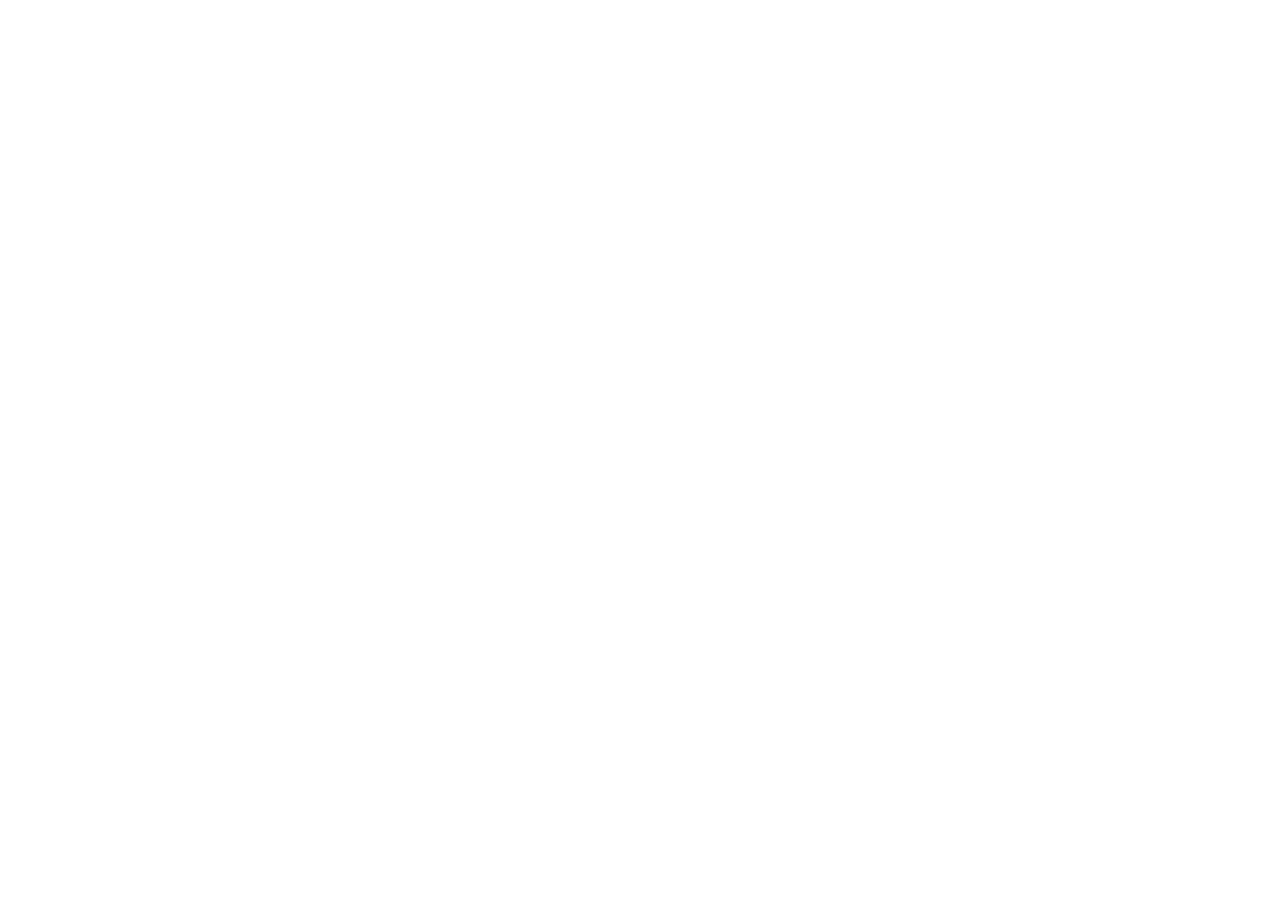
==== 1/index.html @ 696956a7 "ejercicio terminado" ====
<!-- En una página con muchas imágenes mostrar una alerta cuando esté
cargado el DOM y otra después que las imágenes se hayan cargado.

Tip: Investigar el evento window.onload

-->

<!DOCTYPE html>
<html lang="en" dir="ltr">
  <head>
    <meta charset="utf-8">
    <title>Ejercicio1</title>
  </head>
  <body>

  </body>
</html>
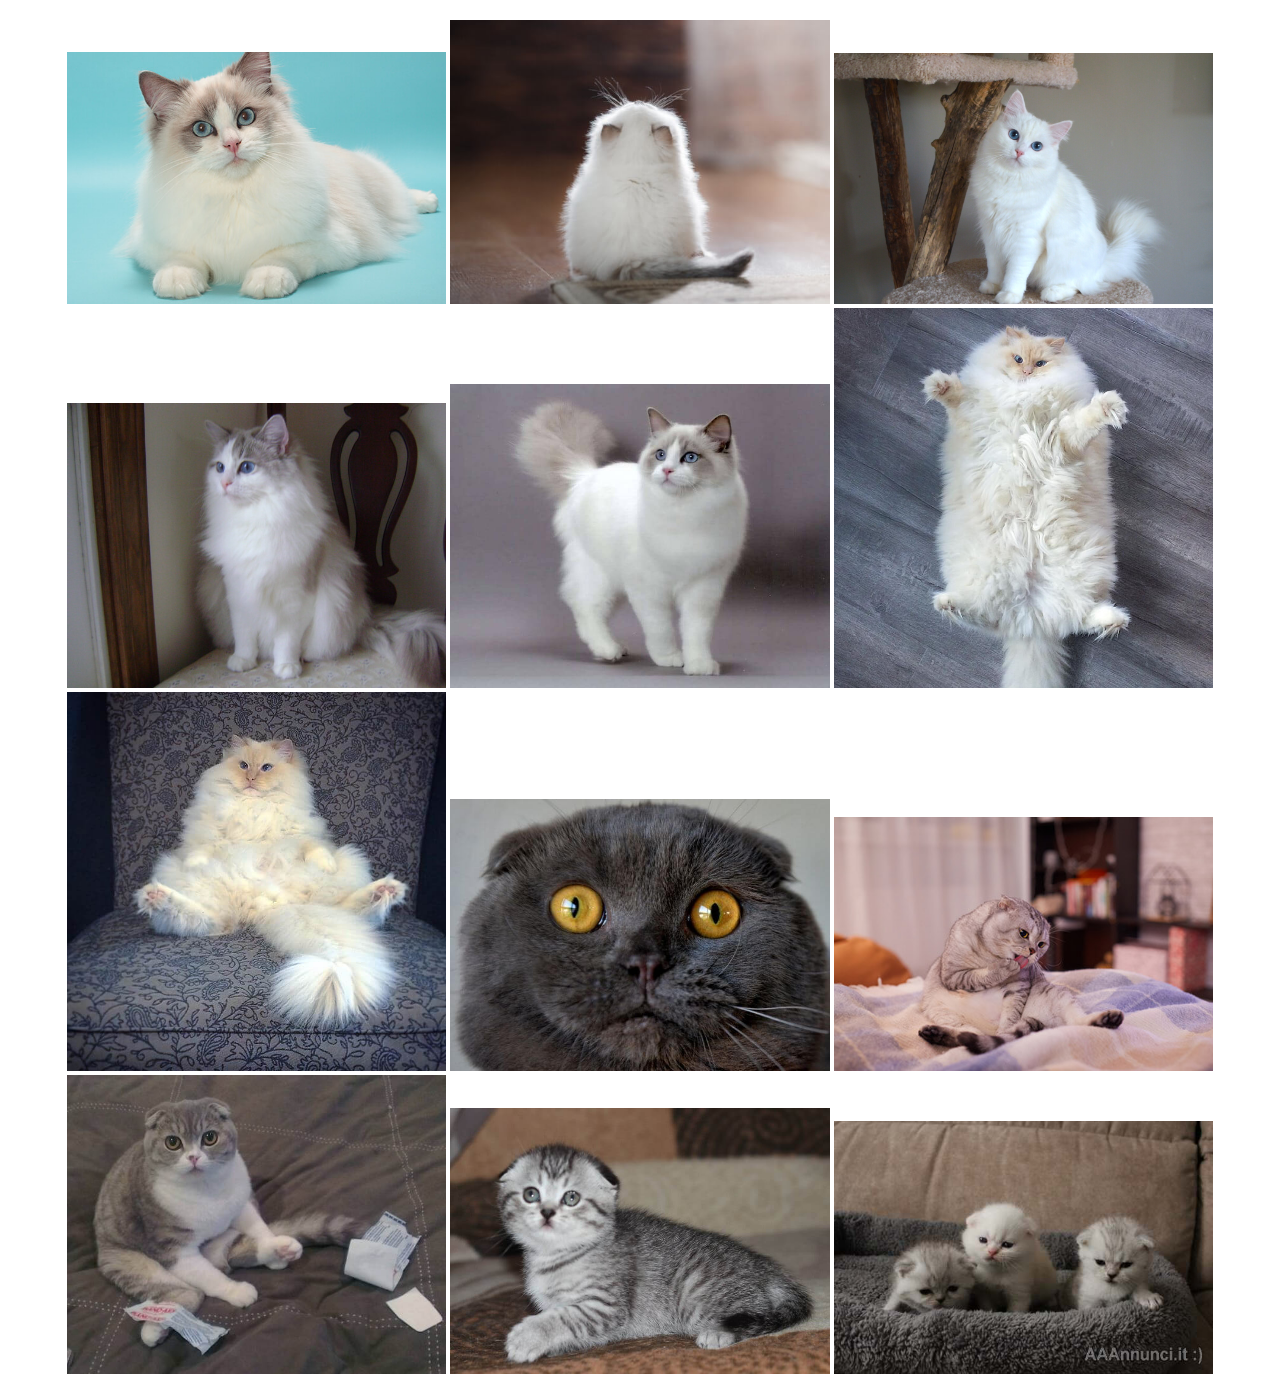
==== commit e47848a6: "ejercicio terminado" ====
--- a/1/index.html
+++ b/1/index.html
@@ -10,8 +10,37 @@
   <head>
     <meta charset="utf-8">
     <title>Ejercicio1</title>
+    <link rel="stylesheet" href="assets/css/style.css">
+    <script src="https://code.jquery.com/jquery-3.3.1.js"></script>
   </head>
   <body>
+	<div class="gallery">
+		<img class="thumb" src="assets/img/foto_1.jpg" alt="Gatito1">
+		<img class="thumb" src="assets/img/foto_2.jpg" alt="Gatito2">
+		<img class="thumb" src="assets/img/foto_3.jpg" alt="Gatito3">
+		<img class="thumb" src="assets/img/foto_4.jpg" alt="Gatito4">
+		<img class="thumb" src="assets/img/foto_5.jpg" alt="Gatito5">
+		<img class="thumb" src="assets/img/foto_6.jpg" alt="Gatito6">
+		<img class="thumb" src="assets/img/foto_7.jpg" alt="Gatito7">
+		<img class="thumb" src="assets/img/foto_8.jpg" alt="Gatito8">
+		<img class="thumb" src="assets/img/foto_9.jpg" alt="Gatito1">
+		<img class="thumb" src="assets/img/foto_10.jpg" alt="Gatito1">
+		<img class="thumb" src="assets/img/foto_11.jpg" alt="Gatito1">
+		<img class="thumb" src="assets/img/foto_12.jpg" alt="Gatito1">
+	</div>
+
+	<script>
+
+		$(function(){
+			alert('¡hola!')
+		});
+
+		$('.gallery').ready(function(){
+			window.onload
+			alert('¡Galería cargada!')
+		});
+
+	</script>
 
   </body>
 </html>
--- a/1/assets/css/style.css
+++ b/1/assets/css/style.css
@@ -0,0 +1,7 @@
+.gallery{
+	margin-top:20px;
+	text-align: center;
+	}
+.thumb{
+	width:30%;
+	}